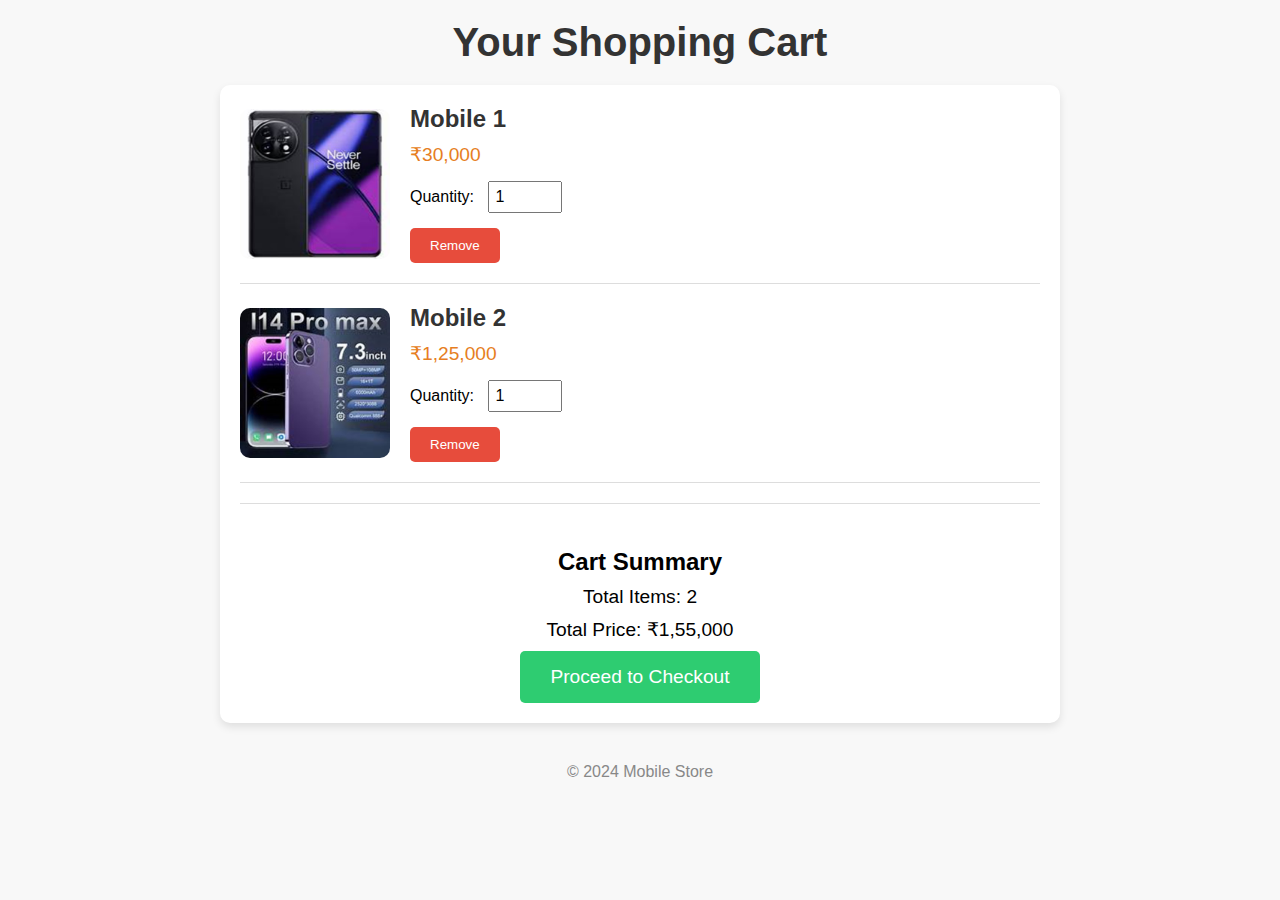
==== mobile website/cart.html @ 0175fa06 "Add files via upload" ====
<!DOCTYPE html>
<html lang="en">
<head>
    <meta charset="UTF-8">
    <meta name="viewport" content="width=device-width, initial-scale=1.0">
    <title>Shopping Cart</title>
    <link rel="stylesheet" href="cart.css">
</head>
<body>
    <header>
        <h1>Your Shopping Cart</h1>
    </header>

    <main>
        <section class="cart">
            <div class="cart-item">
                <img src="sandy.pics/img.11.jpg" alt="Mobile 1">
                <div class="item-details">
                    <h2>Mobile 1</h2>
                    <p class="price">₹30,000</p>
                    <div class="quantity">
                        <label for="qty1">Quantity:</label>
                        <input type="number" id="qty1" value="1" min="1">
                    </div>
                    <button class="remove-item">Remove</button>
                </div>
            </div>

            <div class="cart-item">
                <img src="sandy.pics/img.13.jpg" alt="Mobile 2">
                <div class="item-details">
                    <h2>Mobile 2</h2>
                    <p class="price">₹1,25,000</p>
                    <div class="quantity">
                        <label for="qty2">Quantity:</label>
                        <input type="number" id="qty2" value="1" min="1">
                    </div>
                    <button class="remove-item">Remove</button>
                </div>
            </div>

            <!-- Additional items would be listed similarly -->

            <div class="cart-summary">
                <h3>Cart Summary</h3>
                <p>Total Items: <span id="total-items">2</span></p>
                <p>Total Price: <span id="total-price">₹1,55,000</span></p>
                <button class="checkout">Proceed to Checkout</button>
            </div>
        </section>
    </main>

    <footer>
        <p>&copy; 2024 Mobile Store</p>
    </footer>

    <script src="cart.js"></script>
</body>
</html>
---- mobile website/cart.css ----
/* Common styles */
body, h1, h2, p, img, button {
    margin: 0;
    padding: 0;
    box-sizing: border-box;
}

body {
    font-family: Arial, sans-serif;
    background-color: #f8f8f8;
    padding: 20px;
}

header {
    text-align: center;
    margin-bottom: 20px;
}

header h1 {
    font-size: 2.5em;
    color: #333;
}

.cart {
    max-width: 800px;
    margin: 0 auto;
    background-color: #fff;
    padding: 20px;
    border-radius: 10px;
    box-shadow: 0 4px 8px rgba(0, 0, 0, 0.1);
}

.cart-item {
    display: flex;
    align-items: center;
    margin-bottom: 20px;
    border-bottom: 1px solid #ddd;
    padding-bottom: 20px;
}

.cart-item img {
    max-width: 150px;
    border-radius: 10px;
    margin-right: 20px;
}

.item-details {
    flex: 1;
}

.item-details h2 {
    font-size: 1.5em;
    color: #333;
    margin-bottom: 10px;
}

.item-details .price {
    font-size: 1.2em;
    color: #e67e22;
    margin-bottom: 15px;
}

.quantity {
    margin-bottom: 15px;
}

.quantity label {
    margin-right: 10px;
    font-size: 1em;
}

.quantity input {
    width: 60px;
    padding: 5px;
    font-size: 1em;
}

.remove-item {
    background-color: #e74c3c;
    color: #fff;
    border: none;
    padding: 10px 20px;
    border-radius: 5px;
    cursor: pointer;
    transition: background-color 0.3s ease;
}

.remove-item:hover {
    background-color: #c0392b;
}

.cart-summary {
    text-align: center;
    margin-top: 20px;
    padding-top: 20px;
    border-top: 1px solid #ddd;
}

.cart-summary h3 {
    font-size: 1.5em;
    margin-bottom: 10px;
}

.cart-summary p {
    font-size: 1.2em;
    margin-bottom: 10px;
}

.checkout {
    background-color: #2ecc71;
    color: #fff;
    border: none;
    padding: 15px 30px;
    border-radius: 5px;
    cursor: pointer;
    font-size: 1.2em;
    transition: background-color 0.3s ease;
}

.checkout:hover {
    background-color: #27ae60;
}

footer {
    text-align: center;
    margin-top: 40px;
    color: #888;
}
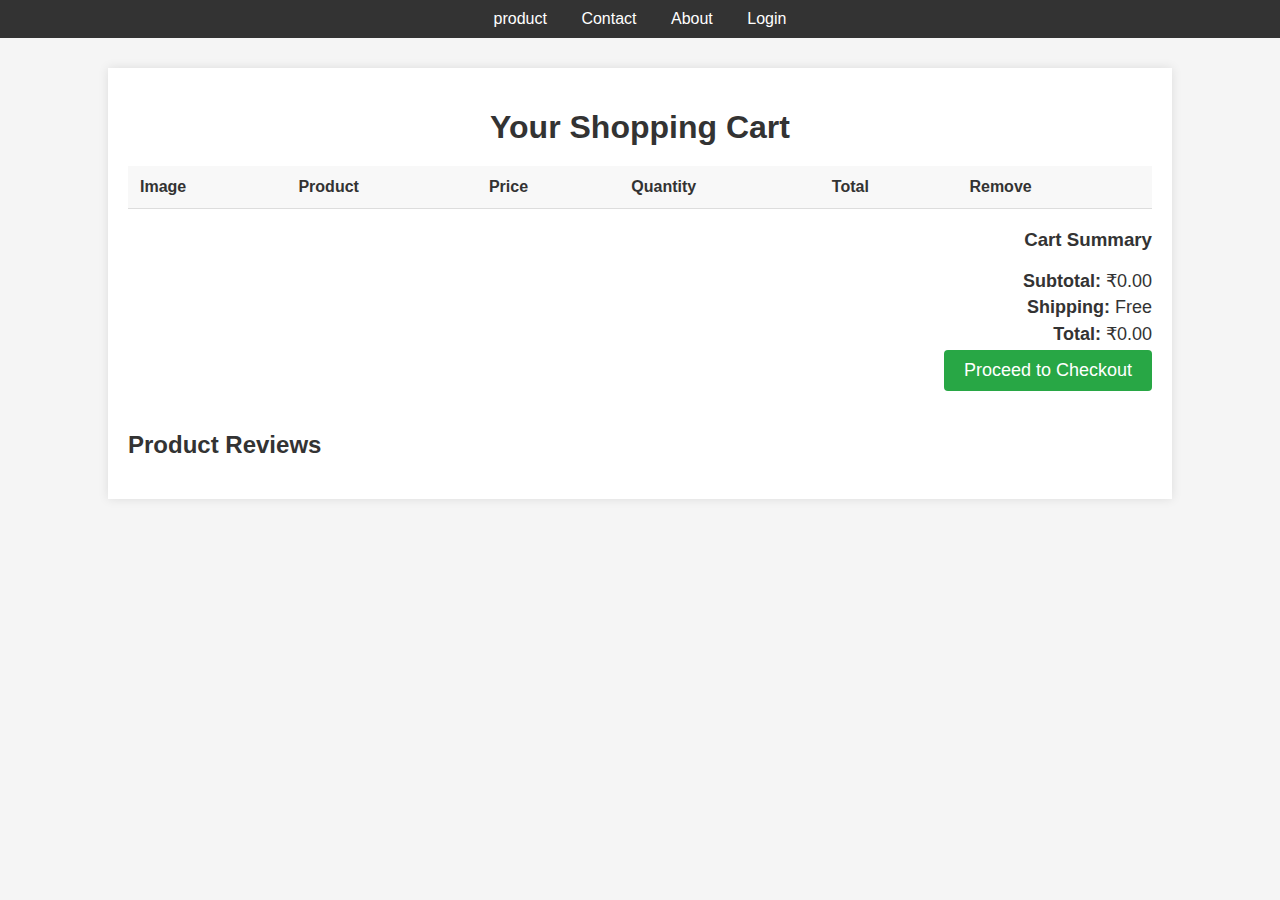
==== commit 416ff49a: "Add files via upload" ====
--- a/mobile website/cart.html
+++ b/mobile website/cart.html
@@ -2,58 +2,97 @@
 <html lang="en">
 <head>
     <meta charset="UTF-8">
+    <meta http-equiv="X-UA-Compatible" content="IE=edge">
     <meta name="viewport" content="width=device-width, initial-scale=1.0">
-    <title>Shopping Cart</title>
-    <link rel="stylesheet" href="cart.css">
+    <title>mobilestore</title>
+    <link rel="stylesheet" href="cart.css"> <!-- Link to your external CSS file for cart page -->
 </head>
 <body>
     <header>
-        <h1>Your Shopping Cart</h1>
+        <ul class="nav-links">
+            <li><a href="products.html">product</a></li>
+            <li><a href="contact.html">Contact</a></li>
+            <li><a href="about.html">About</a></li>
+            <li><a href="login.html">Login</a></li>
+        </ul>
     </header>
 
-    <main>
-        <section class="cart">
-            <div class="cart-item">
-                <img src="sandy.pics/img.11.jpg" alt="Mobile 1">
-                <div class="item-details">
-                    <h2>Mobile 1</h2>
-                    <p class="price">₹30,000</p>
-                    <div class="quantity">
-                        <label for="qty1">Quantity:</label>
-                        <input type="number" id="qty1" value="1" min="1">
-                    </div>
-                    <button class="remove-item">Remove</button>
-                </div>
+    <div class="cart-container">
+        <h1>Your Shopping Cart</h1>
+        <table class="cart-table">
+            <thead>
+                <tr>
+                    <th>Image</th>
+                    <th>Product</th>
+                    <th>Price</th>
+                    <th>Quantity</th>
+                    <th>Total</th>
+                    <th>Remove</th>
+                </tr>
+            </thead>
+            <tbody id="cart-items">
+                <!-- Cart items will be dynamically generated here -->
+            </tbody>
+        </table>
+        <div class="cart-summary">
+            <h3>Cart Summary</h3>
+            <p><strong>Subtotal:</strong> ₹<span id="cart-subtotal">0.00</span></p>
+            <p><strong>Shipping:</strong> Free</p>
+            <p><strong>Total:</strong> ₹<span id="cart-total">0.00</span></p>
+            <button class="checkout-btn" onclick="displayPaymentMethods()">Proceed to Checkout</button>
+        </div>
+
+        <div class="reviews-section">
+            <h2>Product Reviews</h2>
+            <div id="reviews-container">
+                <!-- Reviews will be dynamically generated here -->
             </div>
+        </div>
 
-            <div class="cart-item">
-                <img src="sandy.pics/img.13.jpg" alt="Mobile 2">
-                <div class="item-details">
-                    <h2>Mobile 2</h2>
-                    <p class="price">₹1,25,000</p>
-                    <div class="quantity">
-                        <label for="qty2">Quantity:</label>
-                        <input type="number" id="qty2" value="1" min="1">
-                    </div>
-                    <button class="remove-item">Remove</button>
-                </div>
-            </div>
+        <!-- Payment Method Section (Initially Hidden) -->
+        <div class="payment-methods" id="payment-methods" style="display: none;">
+            <h2>Select Payment Method</h2>
+            <table class="payment-table">
+                <thead>
+                    <tr>
+                        <th>Method</th>
+                        <th>Details</th>
+                    </tr>
+                </thead>
+                <tbody>
+                    <tr>
+                        <td>Cash on Delivery</td>
+                        <td>Pay with cash upon delivery.</td>
+                    </tr>
+                    <tr>
+                        <td>PhonePe</td>
+                        <td>Scan QR code with PhonePe app.</td>
+                    </tr>
+                    <tr>
+                        <td>Card Payment</td>
+                        <td>Pay securely using your credit/debit card.</td>
+                    </tr>
+                </tbody>
+            </table>
+            <button class="pay-now-btn" onclick="payNow()">Pay Now</button>
+        </div>
 
-            <!-- Additional items would be listed similarly -->
+        <!-- Order Details Section (Initially Hidden) -->
+        <div class="order-details" id="order-details" style="display: none;">
+            <h2>Order Details</h2>
+            <p><strong>Order ID:</strong> <span id="order-id">123456</span></p>
+            <p><strong>Order Date:</strong> <span id="order-date">2024-08-31</span></p>
+            <p><strong>Shipping Address:</strong> <span id="shipping-address">123 Main St, City, Country</span></p>
+        </div>
 
-            <div class="cart-summary">
-                <h3>Cart Summary</h3>
-                <p>Total Items: <span id="total-items">2</span></p>
-                <p>Total Price: <span id="total-price">₹1,55,000</span></p>
-                <button class="checkout">Proceed to Checkout</button>
-            </div>
-        </section>
-    </main>
+        <!-- Order Tracking Section (Initially Hidden) -->
+        <div class="order-tracking" id="order-tracking" style="display: none;">
+            <h2>Track Your Order</h2>
+            <p><strong>Tracking Number:</strong> <span id="tracking-number">TRACK123456</span></p>
+            <p><strong>Status:</strong> <span id="order-status">In Transit</span></p>
+        </div>
+    </div>
 
-    <footer>
-        <p>&copy; 2024 Mobile Store</p>
-    </footer>
-
-    <script src="cart.js"></script>
+    <script src="script.js"></script> <!-- JavaScript for cart functionality -->
 </body>
-</html>
+</html>--- a/mobile website/cart.css
+++ b/mobile website/cart.css
@@ -1,128 +1,176 @@
-/* Common styles */
-body, h1, h2, p, img, button {
+/* General Styles */
+body {
+    font-family: Arial, sans-serif;
     margin: 0;
     padding: 0;
-    box-sizing: border-box;
-}
-
-body {
-    font-family: Arial, sans-serif;
-    background-color: #f8f8f8;
-    padding: 20px;
+    background-color: #f5f5f5;
+    color: #333;
 }
 
 header {
+    background-color: #333;
+    padding: 10px 0;
+    text-align: center;
+}
+
+.nav-links {
+    list-style: none;
+    padding: 0;
+    margin: 0;
+}
+
+.nav-links li {
+    display: inline;
+    margin: 0 15px;
+}
+
+.nav-links a {
+    color: white;
+    text-decoration: none;
+    font-size: 16px;
+}
+
+.nav-links a:hover {
+    text-decoration: underline;
+}
+
+/* Cart Container */
+.cart-container {
+    width: 80%;
+    margin: 30px auto;
+    background-color: #fff;
+    padding: 20px;
+    box-shadow: 0 0 10px rgba(0, 0, 0, 0.1);
+}
+
+.cart-container h1 {
     text-align: center;
     margin-bottom: 20px;
 }
 
-header h1 {
-    font-size: 2.5em;
-    color: #333;
+/* Cart Table */
+.cart-table {
+    width: 100%;
+    border-collapse: collapse;
+    margin-bottom: 20px;
 }
 
-.cart {
-    max-width: 800px;
-    margin: 0 auto;
-    background-color: #fff;
-    padding: 20px;
-    border-radius: 10px;
-    box-shadow: 0 4px 8px rgba(0, 0, 0, 0.1);
+.cart-table th, .cart-table td {
+    padding: 12px;
+    text-align: left;
+    border-bottom: 1px solid #ddd;
 }
 
-.cart-item {
-    display: flex;
-    align-items: center;
-    margin-bottom: 20px;
-    border-bottom: 1px solid #ddd;
-    padding-bottom: 20px;
+.cart-table th {
+    background-color: #f8f8f8;
+    font-weight: bold;
 }
 
-.cart-item img {
-    max-width: 150px;
-    border-radius: 10px;
-    margin-right: 20px;
+.cart-table img {
+    width: 50px;
+    height: auto;
 }
 
-.item-details {
-    flex: 1;
-}
-
-.item-details h2 {
-    font-size: 1.5em;
-    color: #333;
-    margin-bottom: 10px;
-}
-
-.item-details .price {
-    font-size: 1.2em;
-    color: #e67e22;
-    margin-bottom: 15px;
-}
-
-.quantity {
-    margin-bottom: 15px;
-}
-
-.quantity label {
-    margin-right: 10px;
-    font-size: 1em;
-}
-
-.quantity input {
-    width: 60px;
-    padding: 5px;
-    font-size: 1em;
-}
-
-.remove-item {
-    background-color: #e74c3c;
-    color: #fff;
-    border: none;
-    padding: 10px 20px;
-    border-radius: 5px;
-    cursor: pointer;
-    transition: background-color 0.3s ease;
-}
-
-.remove-item:hover {
-    background-color: #c0392b;
-}
-
+/* Cart Summary */
 .cart-summary {
-    text-align: center;
-    margin-top: 20px;
-    padding-top: 20px;
-    border-top: 1px solid #ddd;
-}
-
-.cart-summary h3 {
-    font-size: 1.5em;
-    margin-bottom: 10px;
+    text-align: right;
+    margin-bottom: 20px;
 }
 
 .cart-summary p {
-    font-size: 1.2em;
-    margin-bottom: 10px;
+    font-size: 18px;
+    margin: 5px 0;
 }
 
-.checkout {
-    background-color: #2ecc71;
-    color: #fff;
+.checkout-btn {
+    background-color: #28a745;
+    color: white;
+    padding: 10px 20px;
     border: none;
-    padding: 15px 30px;
-    border-radius: 5px;
+    border-radius: 4px;
     cursor: pointer;
-    font-size: 1.2em;
-    transition: background-color 0.3s ease;
+    font-size: 18px;
 }
 
-.checkout:hover {
-    background-color: #27ae60;
+.checkout-btn:hover {
+    background-color: #218838;
 }
 
-footer {
+/* Reviews Section */
+.reviews-section {
+    margin-top: 40px;
+}
+
+.reviews-section h2 {
+    margin-bottom: 20px;
+    font-size: 24px;
+}
+
+/* Payment Methods Section */
+.payment-methods {
+    margin-top: 40px;
     text-align: center;
+}
+
+.payment-methods h2 {
+    margin-bottom: 20px;
+    font-size: 24px;
+}
+
+.payment-table {
+    width: 100%;
+    border-collapse: collapse;
+    margin-bottom: 20px;
+}
+
+.payment-table th, .payment-table td {
+    padding: 12px;
+    text-align: left;
+    border-bottom: 1px solid #ddd;
+}
+
+.pay-now-btn {
+    background-color: #007bff;
+    color: white;
+    padding: 10px 20px;
+    border: none;
+    border-radius: 4px;
+    cursor: pointer;
+    font-size: 18px;
+}
+
+.pay-now-btn:hover {
+    background-color: #0069d9;
+}
+
+/* Order Details Section */
+.order-details {
     margin-top: 40px;
-    color: #888;
+    text-align: left;
 }
+
+.order-details h2 {
+    margin-bottom: 20px;
+    font-size: 24px;
+}
+
+.order-details p {
+    font-size: 18px;
+    margin: 10px 0;
+}
+
+/* Order Tracking Section */
+.order-tracking {
+    margin-top: 40px;
+    text-align: left;
+}
+
+.order-tracking h2 {
+    margin-bottom: 20px;
+    font-size: 24px;
+}
+
+.order-tracking p {
+    font-size: 18px;
+    margin: 10px 0;
+}
